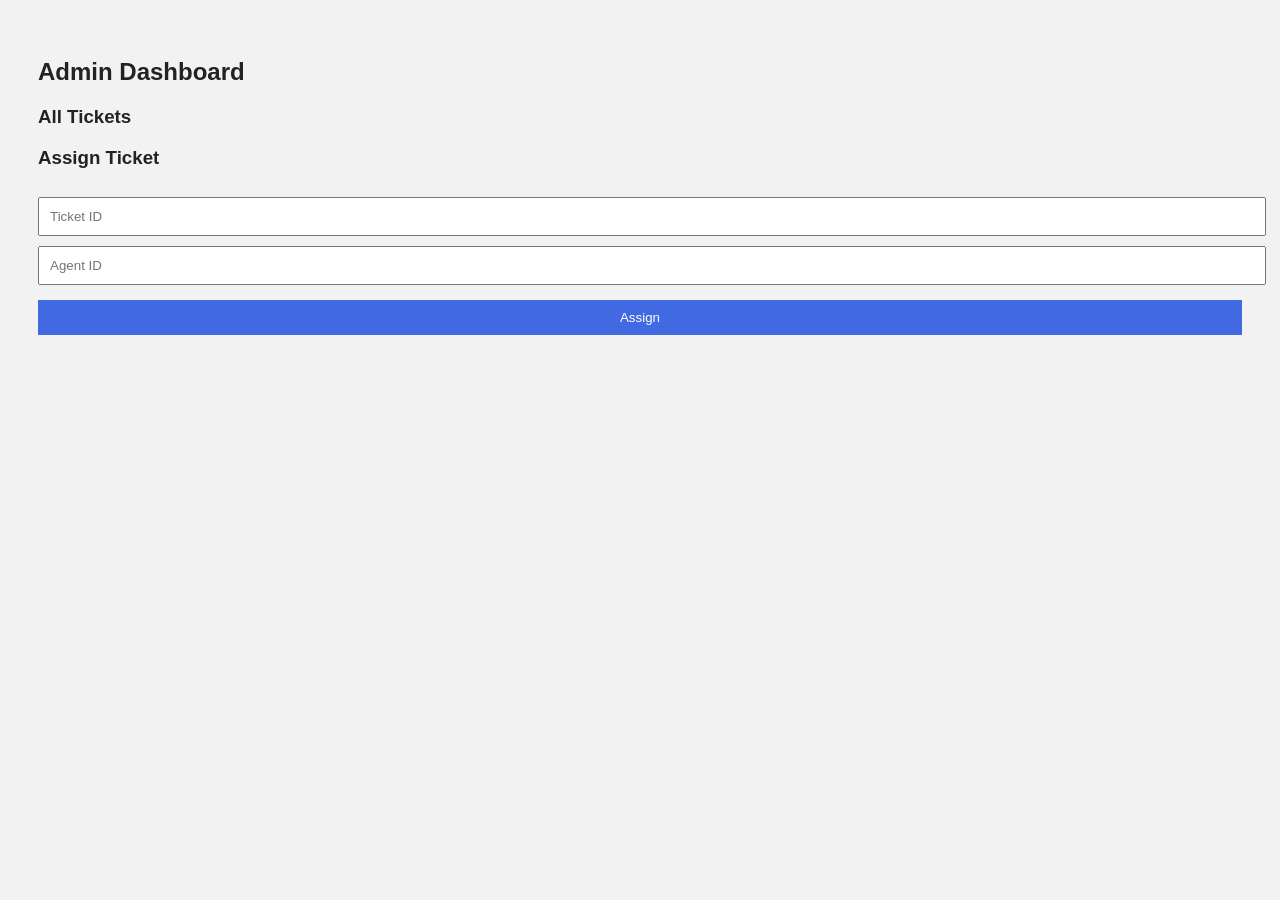
==== Team3-project-frontend/pages/admin-dashboard.html @ 30bec0c2 "login and registration" ====
<!DOCTYPE html>
<html>
<head>
    <title>Admin Dashboard</title>
    <link rel="stylesheet" href="../css/styles.css">
</head>

<body>

    <h2>Admin Dashboard</h2>

    <h3>All Tickets</h3>
    <div id="tickets"></div>

    <h3>Assign Ticket</h3>

    <input type="number" id="ticketId" placeholder="Ticket ID">
    <input type="number" id="agentId" placeholder="Agent ID">

    <button onclick="assign()">Assign</button>

    <script src="../js/api.js"></script>
    <script src="../js/admin.js"></script>

</body>
</html>
---- Team3-project-frontend/css/styles.css ----
body {
  font-family: Arial;
  background: #f2f2f2;
  padding: 30px;
}

h2, h3 { color: #222; }

.login-container, .create-ticket-box {
  width: 350px;
  margin: auto;
  padding: 20px;
  background: white;
  border-radius: 10px;
}

input, textarea, select {
  width: 100%;
  margin-top: 10px;
  padding: 10px;
}

button {
  margin-top: 15px;
  width: 100%;
  padding: 10px;
  background: royalblue;
  color: white;
  border: none;
  cursor: pointer;
}

.card {
  background: white;
  padding: 15px;
  margin-top: 10px;
  border-radius: 8px;
}
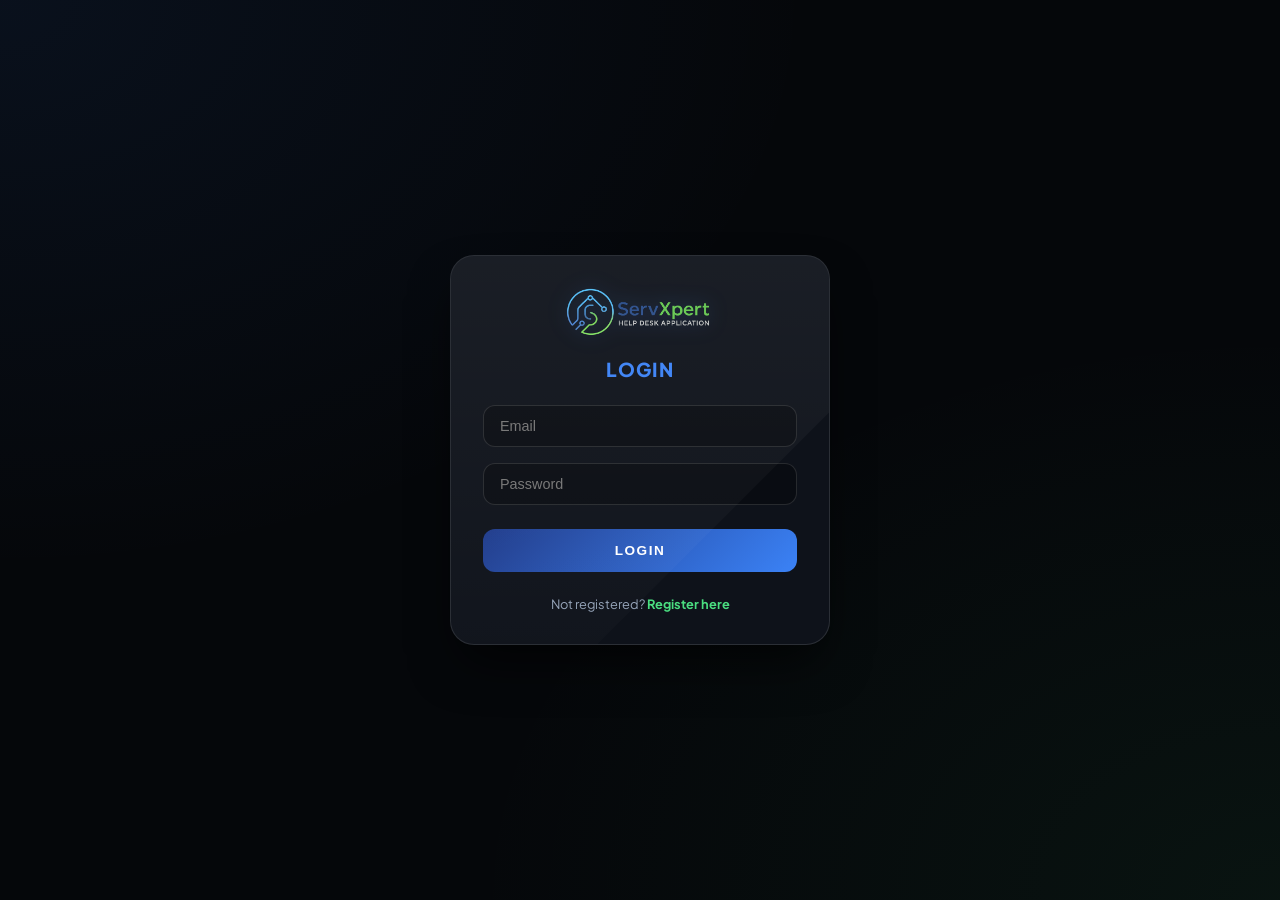
==== commit aa303999: "final frontend & backend" ====
--- a/Team3-project-frontend/pages/admin-dashboard.html
+++ b/Team3-project-frontend/pages/admin-dashboard.html
@@ -1,26 +1,48 @@
 <!DOCTYPE html>
-<html>
+<html lang="en">
 <head>
-    <title>Admin Dashboard</title>
-    <link rel="stylesheet" href="../css/styles.css">
+    <meta charset="UTF-8">
+    <meta name="viewport" content="width=device-width, initial-scale=1.0">
+    <title>ServXpert | Admin Dashboard</title>
+    <link rel="stylesheet" href="../css/admin-dashboard.css">
 </head>
 
 <body>
 
-    <h2>Admin Dashboard</h2>
+    <header class="header">
+        <div class="nav-container">
+            <img src="../logo.png" alt="ServXpert Logo" class="nav-logo">
+            <h1 class="title">Admin Dashboard</h1>
+            <nav class="nav-links">
+                <div class="user-profile">
+                    <div class="profile-icon">AD</div>
+                    <span>System Admin</span>
+                </div>
+                <button class="logout-btn" onclick="logout()">Logout</button>
+            </nav>
+        </div>
+    </header>
 
-    <h3>All Tickets</h3>
-    <div id="tickets"></div>
+    <div class="container">
+        <div class="table-card">
+            <table>
+                <thead>
+                    <tr>
+                        <th>ID</th>
+                        <th>Title</th>
+                        <th>User</th>
+                        <th>Status</th>
+                        <th>Assigned To</th>
+                        <th>Assign Agent</th>
+                    </tr>
+                </thead>
+                <tbody id="ticketTable">
+                    </tbody>
+            </table>
+        </div>
+    </div>
 
-    <h3>Assign Ticket</h3>
-
-    <input type="number" id="ticketId" placeholder="Ticket ID">
-    <input type="number" id="agentId" placeholder="Agent ID">
-
-    <button onclick="assign()">Assign</button>
-
-    <script src="../js/api.js"></script>
     <script src="../js/admin.js"></script>
 
 </body>
-</html>
+</html>
--- a/Team3-project-frontend/css/admin-dashboard.css
+++ b/Team3-project-frontend/css/admin-dashboard.css
@@ -0,0 +1,203 @@
+@import url('https://fonts.googleapis.com/css2?family=Plus+Jakarta+Sans:wght@400;600;800&display=swap');
+
+:root {
+    --navy-deep: #05070a;       
+    --electric-blue: #3b82f6;   
+    --cyber-lime: #4ade80;      
+    --glass: rgba(15, 20, 28, 0.96);
+    --border: rgba(255, 255, 255, 0.12);
+}
+
+* { box-sizing: border-box; margin: 0; padding: 0; }
+
+body {
+    font-family: 'Plus Jakarta Sans', sans-serif;
+    background-color: var(--navy-deep);
+    background-image: 
+        radial-gradient(at 0% 0%, rgba(59, 130, 246, 0.1) 0, transparent 50%),
+        radial-gradient(at 100% 100%, rgba(74, 222, 128, 0.08) 0, transparent 50%);
+    color: #ffffff;
+    min-height: 100vh;
+}
+
+/* --- ADMIN NAVBAR (Mirror Style) --- */
+.header {
+    background: rgba(10, 14, 20, 0.85);
+    backdrop-filter: blur(20px);
+    padding: 0.5rem 2rem;
+    border-bottom: 1px solid var(--border);
+    position: sticky;
+    top: 0;
+    z-index: 1000;
+}
+
+.nav-container {
+    max-width: 1400px;
+    margin: 0 auto;
+    display: flex;
+    justify-content: space-between;
+    align-items: center;
+}
+
+.nav-links {
+    display: flex;
+    align-items: center;
+    gap: 20px;
+}
+.user-profile {
+    display: flex;
+    align-items: center;
+    gap: 12px;
+    font-weight: 600;
+    color: var(--electric-blue);
+}
+.nav-logo {
+    height: 55px;
+    filter: drop-shadow(0 0 10px rgba(59, 130, 246, 0.4));
+}
+
+.title {
+    font-size: 1rem;
+    color: var(--cyber-lime);
+    font-weight: 800;
+    text-transform: uppercase;
+    letter-spacing: 2px;
+}
+
+.profile-icon {
+    width: 36px;
+    height: 36px;
+    background: var(--cyber-lime);
+    color: var(--navy-deep);
+    border-radius: 50%;
+    display: flex;
+    align-items: center;
+    justify-content: center;
+    font-weight: 800;
+    font-size: 0.8rem;
+    box-shadow: 0 0 15px rgba(74, 222, 128, 0.3);
+}
+
+.logout-btn {
+    background: rgba(239, 68, 68, 0.1);
+    color: #ef4444;
+    border: 1px solid rgba(239, 68, 68, 0.2);
+    padding: 8px 16px;
+    border-radius: 8px;
+    cursor: pointer;
+    font-weight: 700;
+    font-size: 0.8rem;
+    transition: 0.3s;
+}
+
+.logout-btn:hover { background: #ef4444; color: white; }
+
+/* --- CONTENT AREA --- */
+.container {
+    max-width: 1400px;
+    margin: 2rem auto;
+    padding: 0 1.5rem;
+}
+
+.table-card {
+    background: var(--glass);
+    backdrop-filter: blur(30px);
+    border-radius: 20px;
+    border: 1px solid var(--border);
+    box-shadow: 0 25px 50px -12px rgba(0, 0, 0, 0.7);
+    overflow: hidden;
+    position: relative;
+}
+
+/* Mirror Shine Overlay */
+.table-card::after {
+    content: '';
+    position: absolute;
+    top: -100%; left: -100%;
+    width: 200%; height: 200%;
+    background: linear-gradient(135deg, transparent, rgba(255,255,255,0.03), transparent);
+    transform: rotate(45deg);
+    animation: shine 8s infinite;
+    pointer-events: none;
+}
+
+@keyframes shine {
+    0% { transform: translateX(-150%) rotate(45deg); }
+    25% { transform: translateX(150%) rotate(45deg); }
+    100% { transform: translateX(150%) rotate(45deg); }
+}
+
+/* --- ADMIN DATA TABLE (Obsidian Style) --- */
+table {
+    width: 100%;
+    border-collapse: collapse;
+    background: transparent;
+}
+
+th {
+    background: rgba(255, 255, 255, 0.03);
+    color: #94a3b8;
+    font-size: 0.7rem;
+    text-transform: uppercase;
+    letter-spacing: 0.1em;
+    padding: 18px 20px;
+    text-align: left;
+    border-bottom: 1px solid var(--border);
+}
+
+td {
+    padding: 16px 20px;
+    border-bottom: 1px solid rgba(255, 255, 255, 0.05);
+    font-size: 0.9rem;
+    color: #e2e8f0;
+}
+
+tr:hover {
+    background-color: rgba(59, 130, 246, 0.05);
+}
+
+/* --- DROPDOWNS & BUTTONS --- */
+select {
+    padding: 8px 12px;
+    border-radius: 8px;
+    border: 1px solid var(--border);
+    background-color: rgba(0, 0, 0, 0.3);
+    color: white;
+    outline: none;
+    font-size: 0.8rem;
+    cursor: pointer;
+    transition: 0.3s;
+}
+
+select:focus { border-color: var(--electric-blue); }
+
+#ticketTable button {
+    background: linear-gradient(135deg, #1e3a8a 0%, var(--electric-blue) 100%);
+    color: white;
+    border: none;
+    padding: 8px 14px;
+    border-radius: 8px;
+    cursor: pointer;
+    font-size: 0.75rem;
+    font-weight: 800;
+    text-transform: uppercase;
+    transition: 0.3s;
+}
+
+#ticketTable button:hover {
+    filter: brightness(1.2);
+    transform: translateY(-2px);
+    box-shadow: 0 5px 15px rgba(59, 130, 246, 0.4);
+}
+
+/* Status Pill */
+.status-tag {
+    font-weight: 800;
+    color: var(--cyber-lime);
+    background: rgba(74, 222, 128, 0.1);
+    padding: 5px 10px;
+    border-radius: 6px;
+    font-size: 0.75rem;
+    border: 1px solid rgba(74, 222, 128, 0.2);
+    text-shadow: 0 0 10px rgba(74, 222, 128, 0.2);
+}
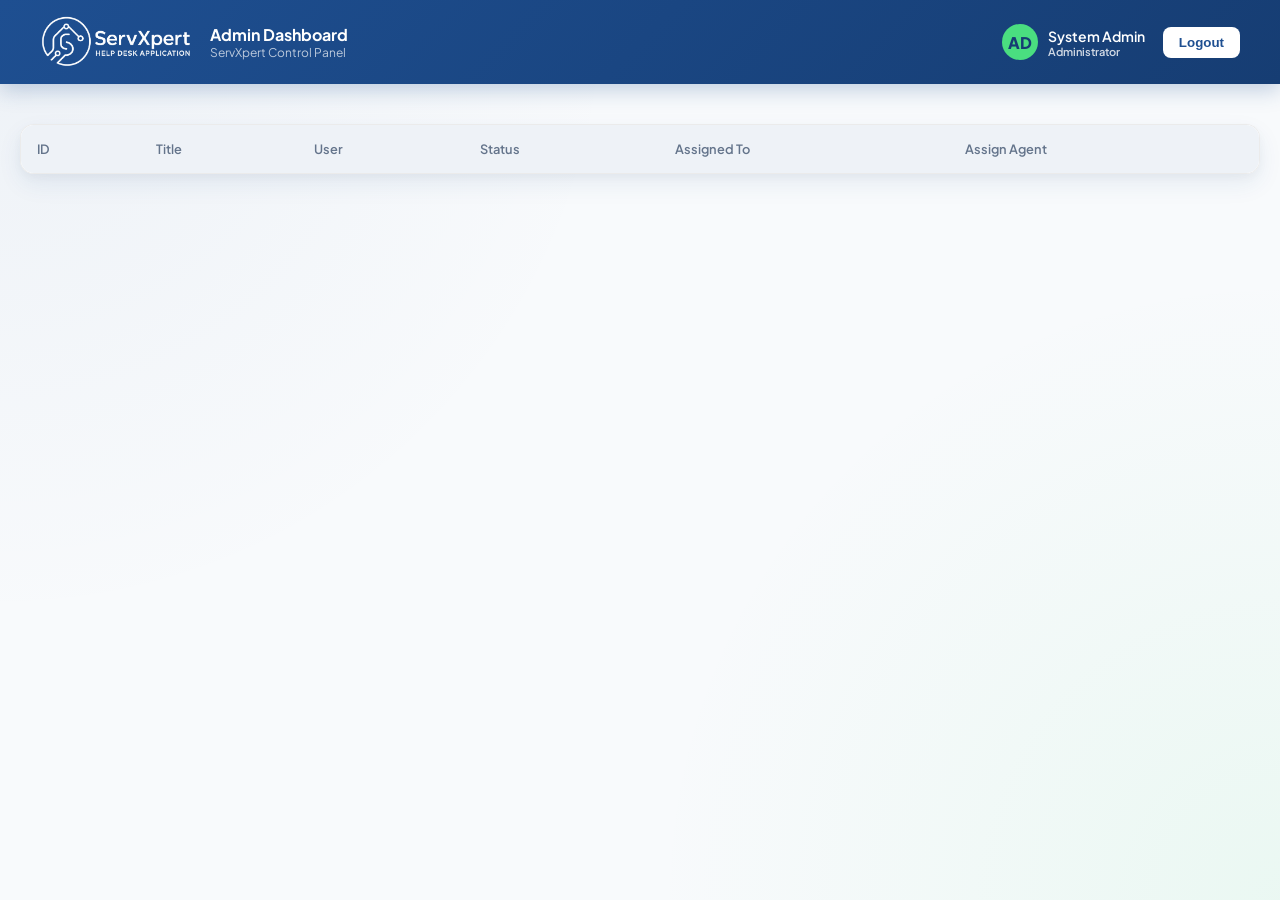
==== commit 24204141: "updated the frontend" ====
--- a/Team3-project-frontend/pages/admin-dashboard.html
+++ b/Team3-project-frontend/pages/admin-dashboard.html
@@ -5,23 +5,73 @@
     <meta name="viewport" content="width=device-width, initial-scale=1.0">
     <title>ServXpert | Admin Dashboard</title>
     <link rel="stylesheet" href="../css/admin-dashboard.css">
+     <link rel="stylesheet" href="../css/toast.css">
 </head>
 
 <body>
 
     <header class="header">
-        <div class="nav-container">
-            <img src="../logo.png" alt="ServXpert Logo" class="nav-logo">
-            <h1 class="title">Admin Dashboard</h1>
-            <nav class="nav-links">
-                <div class="user-profile">
-                    <div class="profile-icon">AD</div>
-                    <span>System Admin</span>
+
+    <div class="nav-container">
+
+        <!-- Left Section (Logo + Title) -->
+        <div class="nav-left">
+
+            <img src="../logo.png"
+                 alt="ServXpert Logo"
+                 class="nav-logo">
+
+            <div class="nav-title-group">
+
+                <span class="nav-title">
+                    Admin Dashboard
+                </span>
+
+                <span class="nav-subtitle">
+                    ServXpert Control Panel
+                </span>
+
+            </div>
+
+        </div>
+
+
+        <!-- Right Section (Profile + Logout) -->
+        <div class="nav-right">
+
+            <div class="user-profile">
+
+                <div class="profile-icon">
+                    AD
                 </div>
-                <button class="logout-btn" onclick="logout()">Logout</button>
-            </nav>
+
+                <div class="profile-info">
+
+                    <span class="profile-name">
+                        System Admin
+                    </span>
+
+                    <span class="profile-role">
+                        Administrator
+                    </span>
+
+                </div>
+
+            </div>
+
+
+            <button class="logout-btn"
+                    onclick="logout()">
+
+                Logout
+
+            </button>
+
         </div>
-    </header>
+
+    </div>
+
+</header>
 
     <div class="container">
         <div class="table-card">
@@ -43,6 +93,7 @@
     </div>
 
     <script src="../js/admin.js"></script>
+    <script src="../js/toast.js"></script>
 
 </body>
 </html>
--- a/Team3-project-frontend/css/admin-dashboard.css
+++ b/Team3-project-frontend/css/admin-dashboard.css
@@ -1,203 +1,415 @@
-@import url('https://fonts.googleapis.com/css2?family=Plus+Jakarta+Sans:wght@400;600;800&display=swap');
+@import url('https://fonts.googleapis.com/css2?family=Plus+Jakarta+Sans:wght@400;600;700;800&display=swap');
 
 :root {
-    --navy-deep: #05070a;       
-    --electric-blue: #3b82f6;   
-    --cyber-lime: #4ade80;      
-    --glass: rgba(15, 20, 28, 0.96);
-    --border: rgba(255, 255, 255, 0.12);
-}
-
-* { box-sizing: border-box; margin: 0; padding: 0; }
+
+    --primary: #1E4F91;
+    --primary-dark: #163d73;
+
+    --highlight: #4ADE80;
+
+    --background: #F8FAFC;
+
+    --card-bg: rgba(255,255,255,0.98);
+
+    --text-main: #2D2D2D;
+    --text-light: #64748b;
+
+    --border: rgba(0,0,0,0.08);
+
+}
+
+
+/* ===== GLOBAL ===== */
+
+* {
+    box-sizing: border-box;
+    margin: 0;
+    padding: 0;
+}
 
 body {
+
     font-family: 'Plus Jakarta Sans', sans-serif;
-    background-color: var(--navy-deep);
-    background-image: 
-        radial-gradient(at 0% 0%, rgba(59, 130, 246, 0.1) 0, transparent 50%),
-        radial-gradient(at 100% 100%, rgba(74, 222, 128, 0.08) 0, transparent 50%);
-    color: #ffffff;
+
+    background:
+    radial-gradient(circle at 0% 0%, rgba(30,79,145,0.05), transparent 40%),
+    radial-gradient(circle at 100% 100%, rgba(74,222,128,0.08), transparent 40%),
+    var(--background);
+
+    color: var(--text-main);
+
     min-height: 100vh;
-}
-
-/* --- ADMIN NAVBAR (Mirror Style) --- */
+
+}
+
+
+/* ========================= */
+/* ===== ADMIN NAVBAR ===== */
+/* ========================= */
+
 .header {
-    background: rgba(10, 14, 20, 0.85);
-    backdrop-filter: blur(20px);
-    padding: 0.5rem 2rem;
-    border-bottom: 1px solid var(--border);
+
+    background: linear-gradient(135deg, var(--primary), var(--primary-dark));
+
+    padding: 16px 40px;
+
     position: sticky;
     top: 0;
     z-index: 1000;
+
+    box-shadow: 0 6px 20px rgba(30,79,145,0.25);
+
 }
 
 .nav-container {
+
     max-width: 1400px;
-    margin: 0 auto;
+    margin: auto;
+
     display: flex;
     justify-content: space-between;
     align-items: center;
-}
-
-.nav-links {
+
+}
+
+
+/* LEFT SIDE */
+
+.nav-left {
+
     display: flex;
     align-items: center;
-    gap: 20px;
-}
+    gap: 14px;
+
+}
+
+.nav-logo {
+
+    height: 52px;
+    filter: brightness(0) invert(1);
+    transition: 0.3s;
+
+}
+
+.nav-logo:hover {
+
+    transform: scale(1.05);
+
+}
+
+.nav-title-group {
+
+    display: flex;
+    flex-direction: column;
+
+}
+
+.nav-title {
+
+    font-size: 16px;
+    font-weight: 700;
+    color: white;
+
+}
+
+.nav-subtitle {
+
+    font-size: 12px;
+    color: rgba(255,255,255,0.7);
+
+}
+
+
+/* RIGHT SIDE */
+
+.nav-right {
+
+    display: flex;
+    align-items: center;
+    gap: 18px;
+
+}
+
 .user-profile {
+
     display: flex;
     align-items: center;
-    gap: 12px;
+    gap: 10px;
+
+    color: white;
     font-weight: 600;
-    color: var(--electric-blue);
-}
-.nav-logo {
-    height: 55px;
-    filter: drop-shadow(0 0 10px rgba(59, 130, 246, 0.4));
-}
-
-.title {
-    font-size: 1rem;
-    color: var(--cyber-lime);
-    font-weight: 800;
-    text-transform: uppercase;
-    letter-spacing: 2px;
+
 }
 
 .profile-icon {
+
     width: 36px;
     height: 36px;
-    background: var(--cyber-lime);
-    color: var(--navy-deep);
+
     border-radius: 50%;
-    display: flex;
+
+    background: var(--highlight);
+    color: var(--primary-dark);
+
+    display: flex;
+    justify-content: center;
     align-items: center;
-    justify-content: center;
+
     font-weight: 800;
-    font-size: 0.8rem;
-    box-shadow: 0 0 15px rgba(74, 222, 128, 0.3);
-}
+
+}
+
+.profile-info {
+
+    display: flex;
+    flex-direction: column;
+
+}
+
+.profile-name {
+
+    font-size: 14px;
+
+}
+
+.profile-role {
+
+    font-size: 11px;
+    opacity: 0.8;
+
+}
+
+
+/* LOGOUT BUTTON */
 
 .logout-btn {
-    background: rgba(239, 68, 68, 0.1);
-    color: #ef4444;
-    border: 1px solid rgba(239, 68, 68, 0.2);
+
+    background: white;
+
+    color: var(--primary);
+
+    border: none;
+
     padding: 8px 16px;
+
     border-radius: 8px;
+
+    font-weight: 600;
+
     cursor: pointer;
-    font-weight: 700;
-    font-size: 0.8rem;
+
     transition: 0.3s;
-}
-
-.logout-btn:hover { background: #ef4444; color: white; }
-
-/* --- CONTENT AREA --- */
+
+}
+
+.logout-btn:hover {
+
+    background: var(--highlight);
+    color: var(--primary-dark);
+
+}
+
+
+/* ======================== */
+/* ===== CONTENT AREA ===== */
+/* ======================== */
+
 .container {
+
     max-width: 1400px;
-    margin: 2rem auto;
-    padding: 0 1.5rem;
-}
+    margin: 40px auto;
+    padding: 0 20px;
+
+}
+
+
+/* ======================= */
+/* ===== TABLE CARD ===== */
+/* ======================= */
 
 .table-card {
-    background: var(--glass);
-    backdrop-filter: blur(30px);
-    border-radius: 20px;
+
+    background: var(--card-bg);
+
+    border-radius: 14px;
+
     border: 1px solid var(--border);
-    box-shadow: 0 25px 50px -12px rgba(0, 0, 0, 0.7);
+
+    box-shadow:
+        0 10px 25px rgba(30,79,145,0.08),
+        0 4px 10px rgba(0,0,0,0.03);
+
     overflow: hidden;
-    position: relative;
-}
-
-/* Mirror Shine Overlay */
-.table-card::after {
-    content: '';
-    position: absolute;
-    top: -100%; left: -100%;
-    width: 200%; height: 200%;
-    background: linear-gradient(135deg, transparent, rgba(255,255,255,0.03), transparent);
-    transform: rotate(45deg);
-    animation: shine 8s infinite;
-    pointer-events: none;
-}
-
-@keyframes shine {
-    0% { transform: translateX(-150%) rotate(45deg); }
-    25% { transform: translateX(150%) rotate(45deg); }
-    100% { transform: translateX(150%) rotate(45deg); }
-}
-
-/* --- ADMIN DATA TABLE (Obsidian Style) --- */
+
+}
+
+
+/* TABLE */
+
 table {
+
     width: 100%;
     border-collapse: collapse;
-    background: transparent;
-}
+    background: white;
+
+}
+
+
+/* HEADER ROW */
 
 th {
-    background: rgba(255, 255, 255, 0.03);
-    color: #94a3b8;
-    font-size: 0.7rem;
-    text-transform: uppercase;
-    letter-spacing: 0.1em;
-    padding: 18px 20px;
+
+    background: #eef2f7;
+
+    padding: 16px;
+
     text-align: left;
+
+    font-size: 0.8rem;
+
+    font-weight: 600;
+
+    color: var(--text-light);
+
+}
+
+
+/* DATA ROW */
+
+td {
+
+    padding: 16px;
+
     border-bottom: 1px solid var(--border);
-}
-
-td {
-    padding: 16px 20px;
-    border-bottom: 1px solid rgba(255, 255, 255, 0.05);
+
     font-size: 0.9rem;
-    color: #e2e8f0;
-}
+
+}
+
+
+/* HOVER EFFECT */
 
 tr:hover {
-    background-color: rgba(59, 130, 246, 0.05);
-}
-
-/* --- DROPDOWNS & BUTTONS --- */
+
+    background: rgba(30,79,145,0.05);
+
+}
+
+
+/* ======================== */
+/* ===== STATUS BADGE ===== */
+/* ======================== */
+
+.status-tag {
+
+    padding: 5px 10px;
+
+    border-radius: 6px;
+
+    font-size: 0.8rem;
+
+    font-weight: 700;
+
+    background: rgba(74,222,128,0.15);
+
+    color: #15803d;
+
+}
+
+
+/* ======================== */
+/* ===== DROPDOWN ===== */
+/* ======================== */
+
 select {
+
     padding: 8px 12px;
+
     border-radius: 8px;
+
     border: 1px solid var(--border);
-    background-color: rgba(0, 0, 0, 0.3);
+
+    background: white;
+
+    font-size: 0.85rem;
+
+    cursor: pointer;
+
+}
+
+select:focus {
+
+    outline: none;
+
+    border-color: var(--primary);
+
+    box-shadow: 0 0 0 3px rgba(30,79,145,0.08);
+
+}
+
+
+/* ======================== */
+/* ===== ACTION BUTTON ===== */
+/* ======================== */
+
+#ticketTable button {
+
+    background: linear-gradient(
+        135deg,
+        var(--primary),
+        var(--primary-dark)
+    );
+
     color: white;
-    outline: none;
+
+    border: none;
+
+    padding: 8px 14px;
+
+    border-radius: 8px;
+
+    cursor: pointer;
+
     font-size: 0.8rem;
-    cursor: pointer;
+
+    font-weight: 600;
+
     transition: 0.3s;
-}
-
-select:focus { border-color: var(--electric-blue); }
-
-#ticketTable button {
-    background: linear-gradient(135deg, #1e3a8a 0%, var(--electric-blue) 100%);
-    color: white;
-    border: none;
-    padding: 8px 14px;
-    border-radius: 8px;
-    cursor: pointer;
-    font-size: 0.75rem;
-    font-weight: 800;
-    text-transform: uppercase;
-    transition: 0.3s;
+
 }
 
 #ticketTable button:hover {
-    filter: brightness(1.2);
+
     transform: translateY(-2px);
-    box-shadow: 0 5px 15px rgba(59, 130, 246, 0.4);
-}
-
-/* Status Pill */
-.status-tag {
-    font-weight: 800;
-    color: var(--cyber-lime);
-    background: rgba(74, 222, 128, 0.1);
-    padding: 5px 10px;
-    border-radius: 6px;
-    font-size: 0.75rem;
-    border: 1px solid rgba(74, 222, 128, 0.2);
-    text-shadow: 0 0 10px rgba(74, 222, 128, 0.2);
+
+    box-shadow: 0 6px 18px rgba(30,79,145,0.25);
+
+}
+
+
+/* ======================== */
+/* ===== RESPONSIVE ===== */
+/* ======================== */
+
+@media(max-width:768px){
+
+    .nav-container {
+
+        flex-direction: column;
+        gap: 15px;
+
+    }
+
+    .nav-right {
+
+        flex-direction: column;
+
+    }
+
+    table {
+
+        font-size: 0.85rem;
+
+    }
+
 }
--- a/Team3-project-frontend/css/toast.css
+++ b/Team3-project-frontend/css/toast.css
@@ -0,0 +1,68 @@
+/* TOAST CONTAINER */
+.toast-container {
+
+    position: fixed;
+
+    top: 20px;
+
+    right: 20px;
+
+    z-index: 9999;
+
+}
+
+/* TOAST BOX */
+.toast {
+
+    min-width: 250px;
+
+    margin-bottom: 10px;
+
+    padding: 14px 18px;
+
+    border-radius: 8px;
+
+    color: white;
+
+    font-weight: 600;
+
+    box-shadow: 0 5px 15px rgba(0,0,0,0.2);
+
+    animation: slideIn 0.3s ease;
+
+}
+
+/* COLORS */
+
+.toast-success {
+    background: #4ADE80;
+    color: #163d73;
+}
+
+.toast-error {
+    background: #ef4444;
+}
+
+.toast-warning {
+    background: #f59e0b;
+}
+
+.toast-info {
+    background: #1E4F91;
+}
+
+/* ANIMATION */
+
+@keyframes slideIn {
+
+    from {
+        transform: translateX(100%);
+        opacity: 0;
+    }
+
+    to {
+        transform: translateX(0);
+        opacity: 1;
+    }
+
+}
